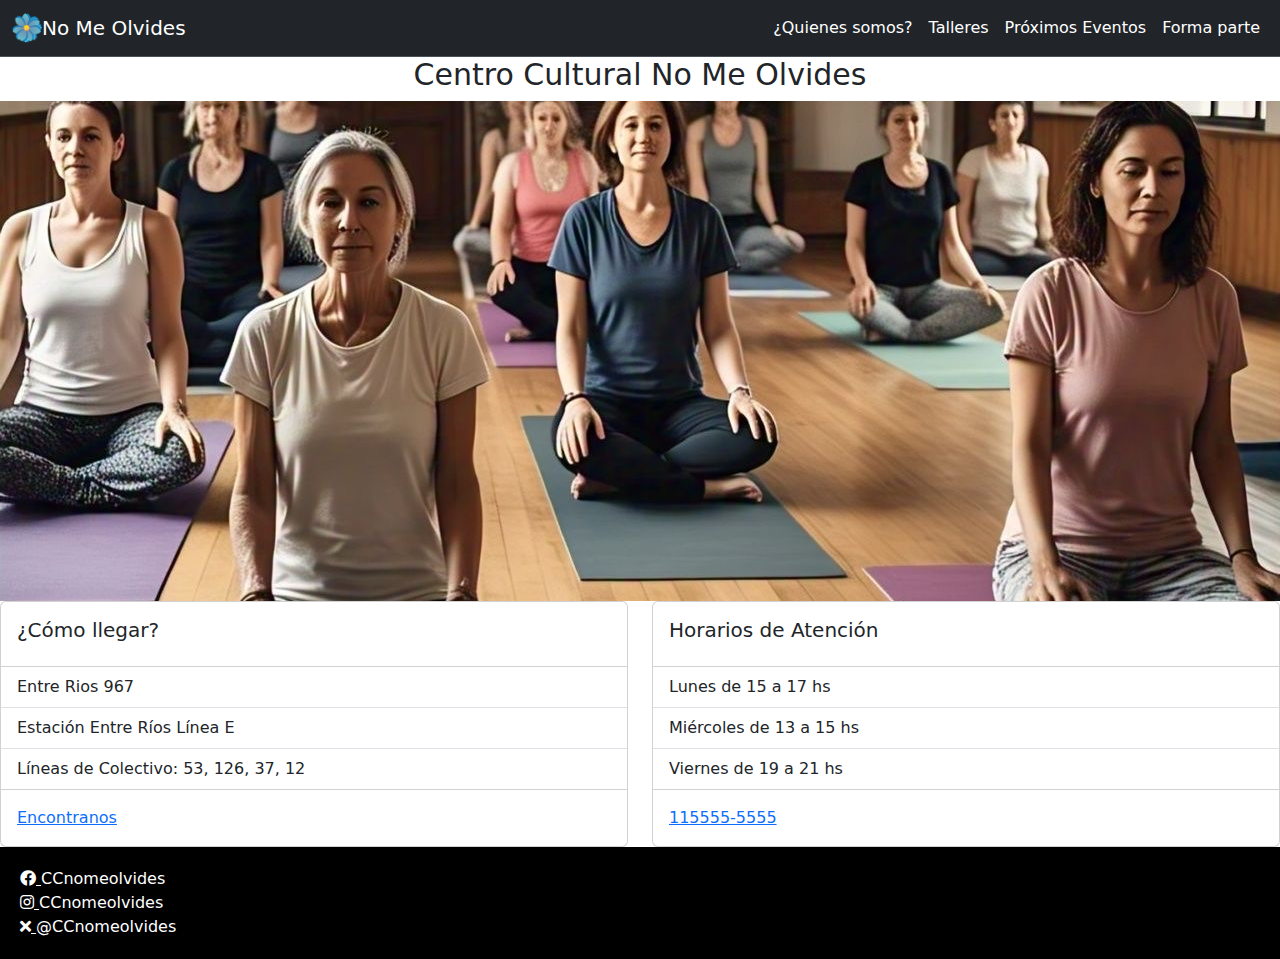
==== index.html @ 56419483 "modificaciones index" ====
<!DOCTYPE html>
<html lang="en">

<head>
    <meta charset="UTF-8">
    <meta name="viewport" content="width=device-width, initial-scale=1.0">
    <title>Centro Cultural No Me Olvides</title>
    <link rel="stylesheet" href="./styles/style.css">
    <link rel="stylesheet" href="https://cdnjs.cloudflare.com/ajax/libs/font-awesome/5.15.4/css/all.min.css">
    <link href="https://cdn.jsdelivr.net/npm/bootstrap@5.3.3/dist/css/bootstrap.min.css" rel="stylesheet"
        integrity="sha384-QWTKZyjpPEjISv5WaRU9OFeRpok6YctnYmDr5pNlyT2bRjXh0JMhjY6hW+ALEwIH" crossorigin="anonymous">
</head>

<body>
    <header>
        <nav class="navbar navbar-expand-md bg-dark border-bottom border-body" data-bs-theme="dark">
            <div class="container-fluid">
                <img src="./images/logo2.png" width="30" height="30" alt="Logo no me Olvides">
                <a class="navbar-brand" href="./index.html">No Me Olvides</a>
                <button class="navbar-toggler" type="button" data-bs-toggle="collapse"
                    data-bs-target="#navbarSupportedContent" aria-controls="navbarSupportedContent"
                    aria-expanded="false" aria-label="Toggle navigation">
                    <span class="navbar-toggler-icon"></span>
                </button>
                <div class="collapse navbar-collapse" id="navbarSupportedContent">
                    <ul class="navbar-nav ms-auto mb-lg-0">
                        <li class="nav-item">
                            <a class="nav-link active" aria-current="page" href="./pages/quienes-somos.html">¿Quienes
                                somos?</a>
                        </li>
                        <li class="nav-item">
                            <a class="nav-link active" aria-current="page" href="./pages/talleres.html">Talleres</a>
                        </li>
                        <li class="nav-item">
                            <a class="nav-link active" aria-current="page" href="./pages/proximos-eventos.html">Próximos
                                Eventos</a>
                        </li>
                        <li class="nav-item">
                            <a class="nav-link active" aria-current="page" href="./pages/formaparte.html">Forma
                                parte</a>
                        </li>
                    </ul>
                </div>
            </div>
        </nav>
    </header>
    <main>
        <h1 class="generic-tittle">Centro Cultural No Me Olvides</h1>
        <section class="actividades">
            <div id="carouselExampleSlidesOnly" class="carousel slide" data-bs-ride="carousel">
                <div class="carousel-inner">
                    <div class="carousel-item active">
                        <img src="./images/yoga.talleres.jpeg" class="d-block w-100" alt="clase de yoga">
                    </div>
                    <div class="carousel-item">
                        <img src="./images/guitarra.talleres.jpeg" class="d-block w-100" alt="clase de guitarra">
                    </div>
                    <div class="carousel-item">
                        <img src="./images/salsa.talleres.jpeg" class="d-block w-100" alt="clase de salsa">
                    </div>
                </div>
            </div>
        </section>
        <section class="row">
            <div class="col-md-6 col-sm-12">
                <div class="card">
                    <div class="card-body">
                        <h5 class="card-title">¿Cómo llegar?</h5>
                    </div>
                    <ul class="list-group list-group-flush">
                        <li class="list-group-item">Entre Rios 967</li>
                        <li class="list-group-item">Estación Entre Ríos Línea E</li>
                        <li class="list-group-item">Líneas de Colectivo: 53, 126, 37, 12</li>
                    </ul>
                    <div class="card-body">
                        <a href="https://www.google.com/maps/place/Av.+Entre+R%C3%ADos+967,+C1080ABD+Cdad.+Aut%C3%B3noma+de+Buenos+Aires/@-34.619776,-58.3964162,17z/data=!3m1!4b1!4m6!3m5!1s0x95bccadf8222f683:0xbd8847dc06789f22!8m2!3d-34.6197805!4d-58.3918028!16s%2Fg%2F11c5pr6v12?entry=ttu&g_ep=EgoyMDI1MDIyNi4xIKXMDSoASAFQAw%3D%3D"
                            target="_blank" class="card-link">Encontranos</a>
                    </div>
                </div>
            </div>
            <div class="col-md-6 col-sm-12">
                <div class="card">
                    <div class="card-body">
                        <h5 class="card-title">Horarios de Atención</h5>
                    </div>
                    <ul class="list-group list-group-flush">
                        <li class="list-group-item">Lunes de 15 a 17 hs</li>
                        <li class="list-group-item">Miércoles de 13 a 15 hs</li>
                        <li class="list-group-item">Viernes de 19 a 21 hs</li>
                    </ul>
                    <div class="card-body">
                        <a target="_blank" href="tel:+5491155555555">115555-5555</a>
                    </div>
                </div>
            </div>
        </section>

    </main>
    <footer class="footer">
        <div class="redes">
            <div><a class="icons" href="https://www.facebook.com/CCnomeolvides/" target="_blank">
                    <i class="fab fa-facebook"></i> <!-- Ícono de Facebook -->
                </a><span>CCnomeolvides</span></div>
            <div><a class="icons" href="https://www.instagram.com/CCnomeolvides/" target="_blank">
                    <i class="fab fa-instagram"></i> 
                </a><span>CCnomeolvides</span></div>
            <div><a class="icons" href="https://www.x.com/CCnomeolvides/" target="_blank">
                    <i class="fas fa-times"></i> 
                </a><span>@CCnomeolvides</span></div>
        </div>
    </footer>
    <script src="https://cdn.jsdelivr.net/npm/bootstrap@5.3.3/dist/js/bootstrap.bundle.min.js"
        integrity="sha384-YvpcrYf0tY3lHB60NNkmXc5s9fDVZLESaAA55NDzOxhy9GkcIdslK1eN7N6jIeHz"
        crossorigin="anonymous"></script>
</body>
</html>
---- styles/style.css ----
.header{
    display: flex;
    flex-direction: row;
    width: 100%
}
.menu{
    display: flex;
    flex-direction: row;
    list-style: none;
    width: 100%;
}

.actividades .carousel-item img {
    max-height: 500px;
    width: 100%; 
    object-fit: cover;
    }

/* cambiar, fue la única manera que encontré de separar los items */
.item{
    margin-right: 150px;

}
/* flex-grow para que ocupe toda la pantalla*/
.navigation{
    display: flex;
    background-color: black;
    align-items: center;
    width: 100%;
    justify-content: space-between;


}

.imagen{
    width: 50%;
}

h1{
    text-align: center;
    color:black
    padding-top 30px;
    font-size: 40px;
}



@keyframes fade {
    0% { opacity: 0; }
    10% { opacity: 1; }
    30% { opacity: 1; }
    40% { opacity: 0; }
    100% { opacity: 0; }
}

.item a{
    color: whitesmoke;
    text-decoration:none;
}


/* footer */

.footer{
    display: flex;
    flex-direction: row;
    width: 100%;
    background-color: black;
    color: white;
    justify-content: space-between;
    padding: 10px;
}

.icons{
    list-style: none;
    color: white;
}

.redes{
    padding: 10px 10px 10px 10px;
}

/* fin del footer */

.tituloquienessomos{
    font-size: 40px;
}
#fotocc{
    height: 100%; /* Asegura que el body ocupe toda la altura de la pantalla */
    margin: 0; /* Elimina los márgenes predeterminados */
    display: flex; /* Utiliza flexbox */
    justify-content: center; /* Centra la imagen horizontalmente */
    align-items: center; /* Centra la imagen verticalmente */
    width: 50%; /* La imagen ocupa el 50% del ancho de la pantalla */
    margin-left: 25%;
}
.texto-imagen{
    height: 100%; /* Asegura que el body ocupe toda la altura de la pantalla */
    margin: 0; /* Elimina los márgenes predeterminados */
    width: 50%; /* La imagen ocupa el 50% del ancho de la pantalla */
    margin-left: 25%;  
}

.parrafo{
    font-size: 20px;
    text-align: justify;
}

.titulo2{
    text-transform: capitalize;
}

.separator {
    border-top: 2px dotted #000; /* Línea punteada de 2px de grosor y color negro */
    margin: 20px 0; /* Agregar un margen para separarlo de otros elementos */
  }

  .arteydanza {
    padding: 20px;
  }
  
  /* Contenedor de la lista de talleres */
  .arteydanza ul {
    display: flex; /* Usa flexbox para alinear los elementos en fila */
    justify-content: space-around; /* Espacio entre los elementos de la lista */
    list-style: none; /* Elimina los puntos de la lista */
    padding: 0; /* Elimina el padding por defecto */
  }
  
  /* Estilos para cada taller */
  .arteydanza .talleres {
    width: 30%; /* Define el ancho de cada taller */
    text-align: center; /* Centra el contenido dentro de cada taller */
  }
  
  /* Asegura que las imágenes dentro de los talleres no se desborden */
  .arteydanza .talleres img {
    width: 100%; /* Hace que las imágenes ocupen todo el ancho disponible */
    height: auto; /* Mantiene la proporción de la imagen */
  }
  


.eventos{
    display: flex;
    flex-direction: row;
    width: 50%;
    box-sizing: border-box;
    padding: 10px 10px 10px 10px;
    margin-left: 25%;
}

.fotoseventos{
    width: 100%;

}

.eventos > div{
    display: flex; /* Utiliza flexbox para alinear los elementos en fila */
    justify-content: center;
    align-items: center; /* Alinea verticalmente los elementos */
    border: solid black 3px;
   
}

.imagenevento{
    width: 100%;
}

.parrafoeventos h2{
    text-align: center;
    background-color: #fff;
}

.parrafoeventos p{
    text-align: justify;
    padding: 10px 10px 10px 10px;
    background-color: white;
}

.formaparte{
    margin-left: 25%;
    justify-content: center;
    border: solid black 3px;
    width: 50%;
    background-color: #fff;
    margin-top: 10px;
    margin-bottom: 10px;
}

.generic-tittle{
    font-size: 30px;
}
.dejatumensaje{
    text-align: center;
    font-size: 20px;
    margin-left: 25%;
    width: 50%;
border: solid black 3px;
font-size: 30px;
}
.label{
    color: white;
    background-color: #000;
    width:100%;
    display: flex;
    font-size: 20px;
}

.input{
    color: black;
    background-color: white;
    width:90%;
    display: flex;
    font-size: 20px;
    border: none;

}

.boton-mensaje{
    color: #fff;
    background-color: #000;
    font-size: 15px;
}
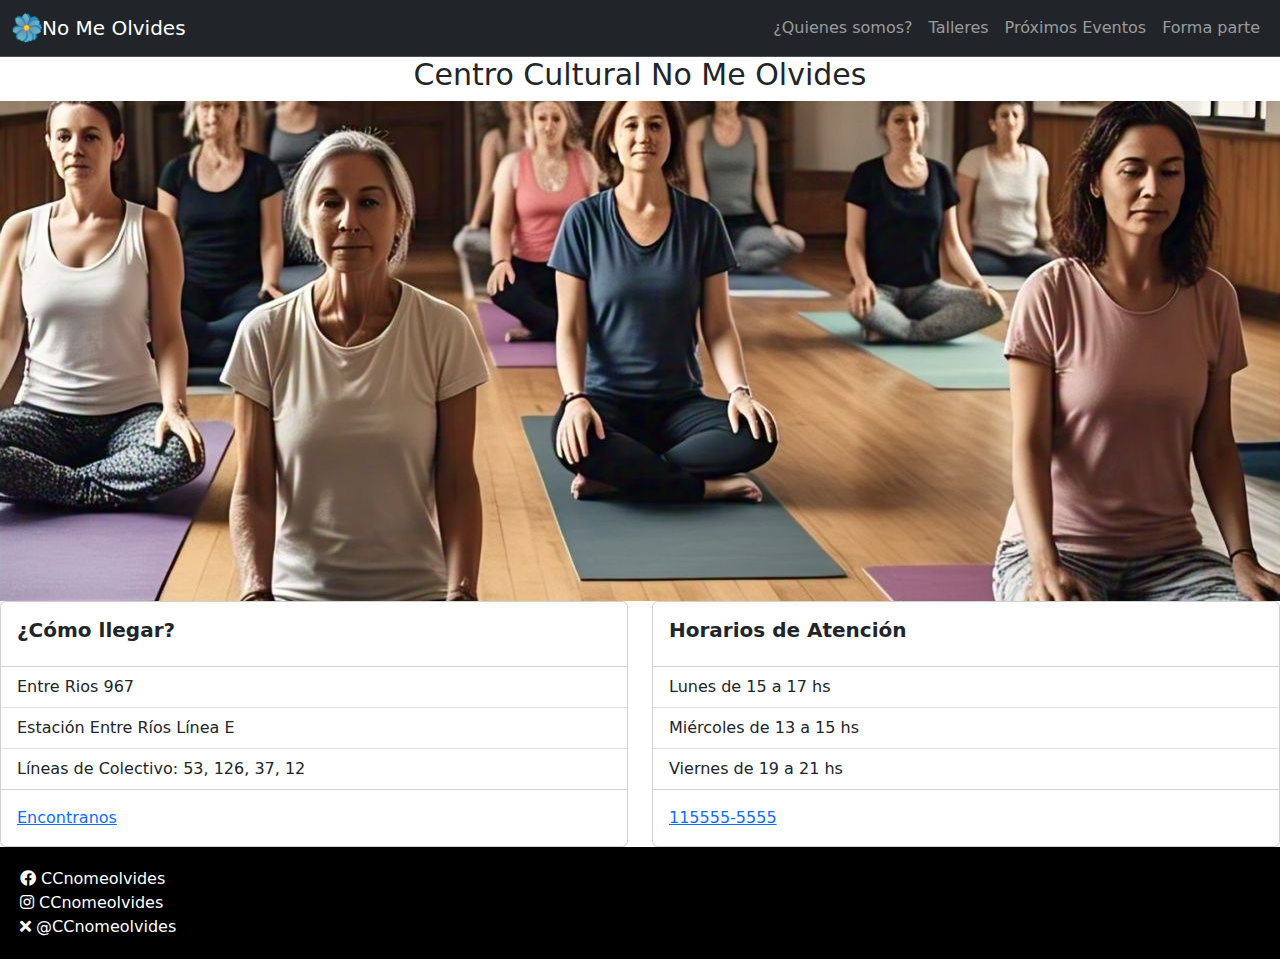
==== commit 8b9bb80d: "modificaciones en talleres" ====
--- a/index.html
+++ b/index.html
@@ -16,7 +16,7 @@
         <nav class="navbar navbar-expand-md bg-dark border-bottom border-body" data-bs-theme="dark">
             <div class="container-fluid">
                 <img src="./images/logo2.png" width="30" height="30" alt="Logo no me Olvides">
-                <a class="navbar-brand" href="./index.html">No Me Olvides</a>
+                <a class="navbar-brand" href="../Primera presentación/index.html">No Me Olvides</a>
                 <button class="navbar-toggler" type="button" data-bs-toggle="collapse"
                     data-bs-target="#navbarSupportedContent" aria-controls="navbarSupportedContent"
                     aria-expanded="false" aria-label="Toggle navigation">
@@ -25,18 +25,18 @@
                 <div class="collapse navbar-collapse" id="navbarSupportedContent">
                     <ul class="navbar-nav ms-auto mb-lg-0">
                         <li class="nav-item">
-                            <a class="nav-link active" aria-current="page" href="./pages/quienes-somos.html">¿Quienes
+                            <a class="nav-link" aria-current="page" href="./pages/quienes-somos.html">¿Quienes
                                 somos?</a>
                         </li>
                         <li class="nav-item">
-                            <a class="nav-link active" aria-current="page" href="./pages/talleres.html">Talleres</a>
+                            <a class="nav-link" aria-current="page" href="./pages/talleres.html">Talleres</a>
                         </li>
                         <li class="nav-item">
-                            <a class="nav-link active" aria-current="page" href="./pages/proximos-eventos.html">Próximos
+                            <a class="nav-link" aria-current="page" href="./pages/proximos-eventos.html">Próximos
                                 Eventos</a>
                         </li>
                         <li class="nav-item">
-                            <a class="nav-link active" aria-current="page" href="./pages/formaparte.html">Forma
+                            <a class="nav-link" aria-current="page" href="./pages/formaparte.html">Forma
                                 parte</a>
                         </li>
                     </ul>
--- a/styles/style.css
+++ b/styles/style.css
@@ -36,7 +36,7 @@
     width: 50%;
 }
 
-h1{
+.generic-tittle{
     text-align: center;
     color:black
     padding-top 30px;
@@ -74,6 +74,7 @@
 .icons{
     list-style: none;
     color: white;
+    text-decoration: none;
 }
 
 .redes{
@@ -115,29 +116,16 @@
     margin: 20px 0; /* Agregar un margen para separarlo de otros elementos */
   }
 
-  .arteydanza {
-    padding: 20px;
-  }
+/* Nuestros talleres */
   
-  /* Contenedor de la lista de talleres */
-  .arteydanza ul {
-    display: flex; /* Usa flexbox para alinear los elementos en fila */
-    justify-content: space-around; /* Espacio entre los elementos de la lista */
-    list-style: none; /* Elimina los puntos de la lista */
-    padding: 0; /* Elimina el padding por defecto */
-  }
-  
-  /* Estilos para cada taller */
-  .arteydanza .talleres {
-    width: 30%; /* Define el ancho de cada taller */
-    text-align: center; /* Centra el contenido dentro de cada taller */
-  }
-  
-  /* Asegura que las imágenes dentro de los talleres no se desborden */
-  .arteydanza .talleres img {
-    width: 100%; /* Hace que las imágenes ocupen todo el ancho disponible */
-    height: auto; /* Mantiene la proporción de la imagen */
-  }
+.card h5 {
+    font-weight: bold;
+}
+
+.card p {
+    text-align: justify;
+}
+
   
 
 
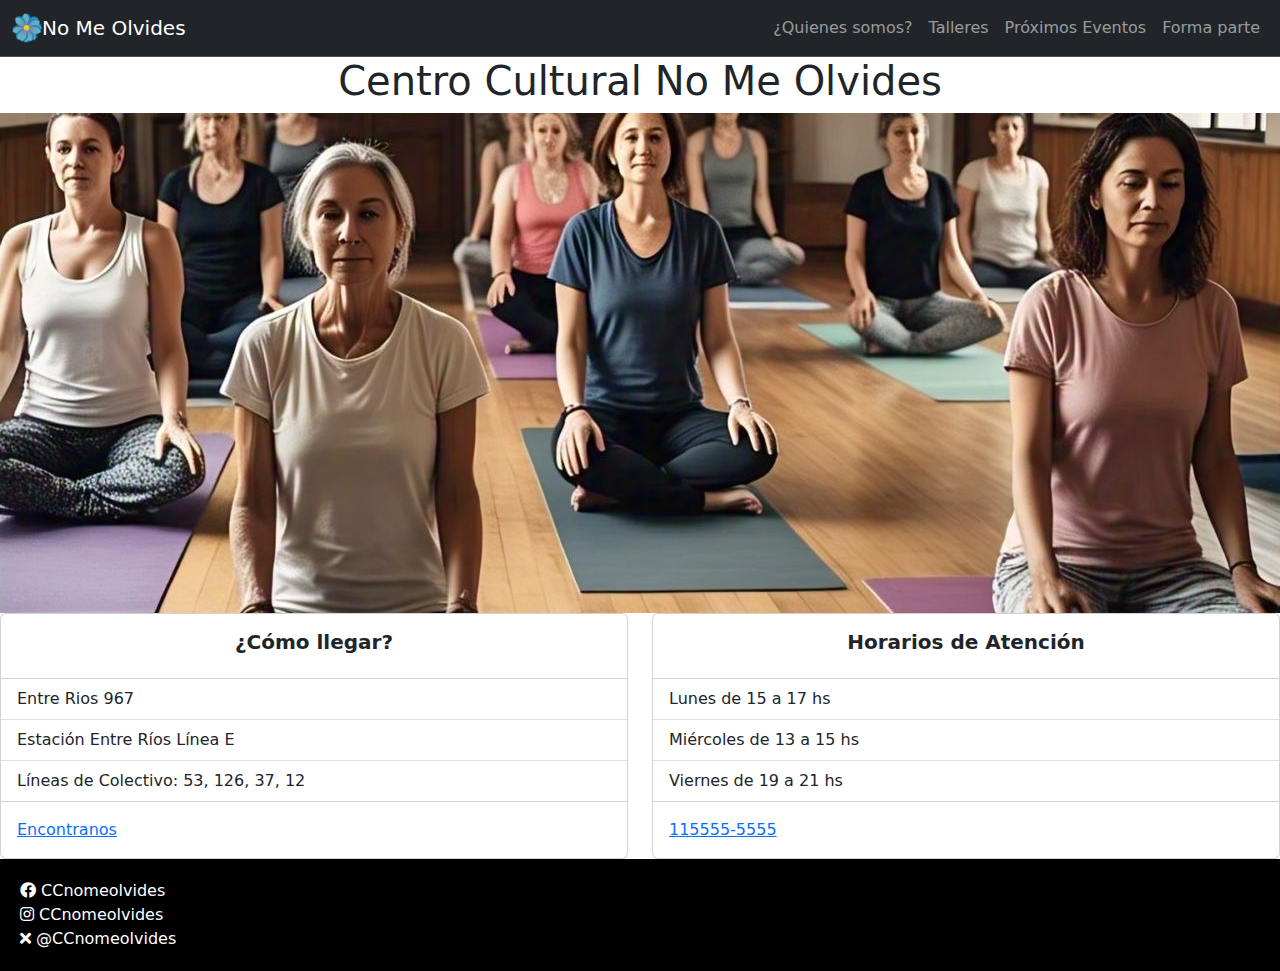
==== commit 11be9b36: "modificaciones menores" ====
--- a/index.html
+++ b/index.html
@@ -16,7 +16,7 @@
         <nav class="navbar navbar-expand-md bg-dark border-bottom border-body" data-bs-theme="dark">
             <div class="container-fluid">
                 <img src="./images/logo2.png" width="30" height="30" alt="Logo no me Olvides">
-                <a class="navbar-brand" href="../Primera presentación/index.html">No Me Olvides</a>
+                <a class="navbar-brand" href="./index.html">No Me Olvides</a>
                 <button class="navbar-toggler" type="button" data-bs-toggle="collapse"
                     data-bs-target="#navbarSupportedContent" aria-controls="navbarSupportedContent"
                     aria-expanded="false" aria-label="Toggle navigation">
--- a/styles/style.css
+++ b/styles/style.css
@@ -1,67 +1,22 @@
-.header{
-    display: flex;
-    flex-direction: row;
-    width: 100%
-}
-.menu{
-    display: flex;
-    flex-direction: row;
-    list-style: none;
-    width: 100%;
-}
-
 .actividades .carousel-item img {
     max-height: 500px;
-    width: 100%; 
+    width: 100%;
     object-fit: cover;
-    }
-
-/* cambiar, fue la única manera que encontré de separar los items */
-.item{
-    margin-right: 150px;
-
-}
-/* flex-grow para que ocupe toda la pantalla*/
-.navigation{
-    display: flex;
-    background-color: black;
-    align-items: center;
-    width: 100%;
-    justify-content: space-between;
-
-
-}
-
-.imagen{
-    width: 50%;
-}
-
-.generic-tittle{
-    text-align: center;
-    color:black
-    padding-top 30px;
+}
+
+
+/* h1 para todos los html */
+
+.generic-tittle {
+    text-align: center;
+    color: black padding-top 30px;
     font-size: 40px;
 }
 
 
-
-@keyframes fade {
-    0% { opacity: 0; }
-    10% { opacity: 1; }
-    30% { opacity: 1; }
-    40% { opacity: 0; }
-    100% { opacity: 0; }
-}
-
-.item a{
-    color: whitesmoke;
-    text-decoration:none;
-}
-
-
 /* footer */
 
-.footer{
+.footer {
     display: flex;
     flex-direction: row;
     width: 100%;
@@ -71,102 +26,185 @@
     padding: 10px;
 }
 
-.icons{
+.icons {
     list-style: none;
     color: white;
     text-decoration: none;
 }
 
-.redes{
+.redes {
     padding: 10px 10px 10px 10px;
 }
 
 /* fin del footer */
 
-.tituloquienessomos{
-    font-size: 40px;
-}
-#fotocc{
-    height: 100%; /* Asegura que el body ocupe toda la altura de la pantalla */
-    margin: 0; /* Elimina los márgenes predeterminados */
-    display: flex; /* Utiliza flexbox */
-    justify-content: center; /* Centra la imagen horizontalmente */
-    align-items: center; /* Centra la imagen verticalmente */
-    width: 50%; /* La imagen ocupa el 50% del ancho de la pantalla */
-    margin-left: 25%;
-}
-.texto-imagen{
-    height: 100%; /* Asegura que el body ocupe toda la altura de la pantalla */
-    margin: 0; /* Elimina los márgenes predeterminados */
-    width: 50%; /* La imagen ocupa el 50% del ancho de la pantalla */
-    margin-left: 25%;  
-}
-
-.parrafo{
+/* quienes somos */
+
+#fotocc {
+    max-height: 500px;
+    object-fit: cover;
+    display: flex;
+    justify-content: center;
+    align-items: center;
+    width: 50%;
+    margin-left: 25%;
+}
+
+.texto-imagen {
+    height: 100%;
+    /* Asegura que el body ocupe toda la altura de la pantalla */
+    margin: 0;
+    /* Elimina los márgenes predeterminados */
+    width: 50%;
+    /* La imagen ocupa el 50% del ancho de la pantalla */
+    margin-left: 25%;
+}
+
+.parrafo {
+    font-size: 12px;
+    text-align: justify;
+}
+
+.titulo2 {
+    text-transform: capitalize;
     font-size: 20px;
-    text-align: justify;
-}
-
-.titulo2{
-    text-transform: capitalize;
+    font-weight: bold;
+
 }
 
 .separator {
-    border-top: 2px dotted #000; /* Línea punteada de 2px de grosor y color negro */
-    margin: 20px 0; /* Agregar un margen para separarlo de otros elementos */
-  }
+    border-top: 2px dotted #000;
+    /* Línea punteada de 2px de grosor y color negro */
+    margin: 20px 0;
+    /* Agregar un margen para separarlo de otros elementos */
+}
+
+/* logro que ocupe la totalidad de la pantalla horizontal para mobile */
+
+@media (max-width: 767px) {
+    .texto-imagen {
+        display: flex;
+        flex-direction: column;
+        width: 100%;
+        margin-left: 0%;
+        padding: 10px;
+    }
+}
+
+/* fotocc está ok */
+@media (max-width: 767px) {
+    #fotocc {
+        display: flex;
+        width: 100%;
+        margin-left: 0%;
+    }
+}
+
 
 /* Nuestros talleres */
-  
+
 .card h5 {
     font-weight: bold;
+    text-align: center;
 }
 
 .card p {
     text-align: justify;
 }
 
-  
-
-
-.eventos{
+/* Fin de nuestros talleres */
+
+/* Próximos eventos */
+
+.eventos {
     display: flex;
     flex-direction: row;
     width: 50%;
     box-sizing: border-box;
-    padding: 10px 10px 10px 10px;
-    margin-left: 25%;
-}
-
-.fotoseventos{
-    width: 100%;
-
-}
-
-.eventos > div{
-    display: flex; /* Utiliza flexbox para alinear los elementos en fila */
+    margin-left: 25%;
+    margin-top: 1%;
+    margin-bottom: 1%;
+
+}
+
+
+
+.fotoseventos {
+    width: 100%;
+
+}
+
+.eventos>div {
     justify-content: center;
-    align-items: center; /* Alinea verticalmente los elementos */
+    align-items: center;
+    /* Alinea verticalmente los elementos */
     border: solid black 3px;
-   
-}
-
-.imagenevento{
-    width: 100%;
-}
-
-.parrafoeventos h2{
+    width: 100%;
+    display: grid;
+    grid-template-columns: 1fr 2fr;
+
+}
+
+div.parrafoeventos {
+    display: flex;
+    flex-direction: column;
+}
+
+.imagenevento {
+    width: 100%;
+}
+
+.parrafoeventos h2 {
     text-align: center;
     background-color: #fff;
-}
-
-.parrafoeventos p{
+    display: flex;
+    flex-direction: column;
+    font-size: 3vw;
+    font-weight: bolder;
+
+}
+
+.parrafoeventos p {
     text-align: justify;
     padding: 10px 10px 10px 10px;
     background-color: white;
-}
-
-.formaparte{
+    font-size: 1.25vw;
+
+
+}
+
+@media (max-width: 767px) {
+    .eventos {
+        display: flex;
+        flex-direction: column;
+        width: 100%;
+        margin-left: 0%;
+        padding: 10px;
+    }
+
+    .parrafoeventos p {
+        text-align: justify;
+        padding: 5px 5px 5px 5px;
+        background-color: white;
+        font-size: 3vw;
+    }
+
+    .parrafoeventos h2 {
+        text-align: center;
+        background-color: #fff;
+        font-size: 3vh;
+        font-weight: bolder;
+        margin-bottom: 0.2rem;
+    }
+
+}
+
+/* Fin de próximos eventos */
+
+/* Inicio Formá parte */
+
+
+.formaparte {
     margin-left: 25%;
     justify-content: center;
     border: solid black 3px;
@@ -176,36 +214,35 @@
     margin-bottom: 10px;
 }
 
-.generic-tittle{
+
+.dejatumensaje {
+    text-align: center;
+    font-size: 10px;
+    margin-left: 25%;
+    width: 50%;
+    border: solid black 3px;
     font-size: 30px;
 }
-.dejatumensaje{
-    text-align: center;
-    font-size: 20px;
-    margin-left: 25%;
-    width: 50%;
-border: solid black 3px;
-font-size: 30px;
-}
-.label{
+
+.label {
     color: white;
     background-color: #000;
-    width:100%;
+    width: 100%;
     display: flex;
     font-size: 20px;
 }
 
-.input{
+.input {
     color: black;
     background-color: white;
-    width:90%;
+    width: 90%;
     display: flex;
     font-size: 20px;
     border: none;
 
 }
 
-.boton-mensaje{
+.boton-mensaje {
     color: #fff;
     background-color: #000;
     font-size: 15px;
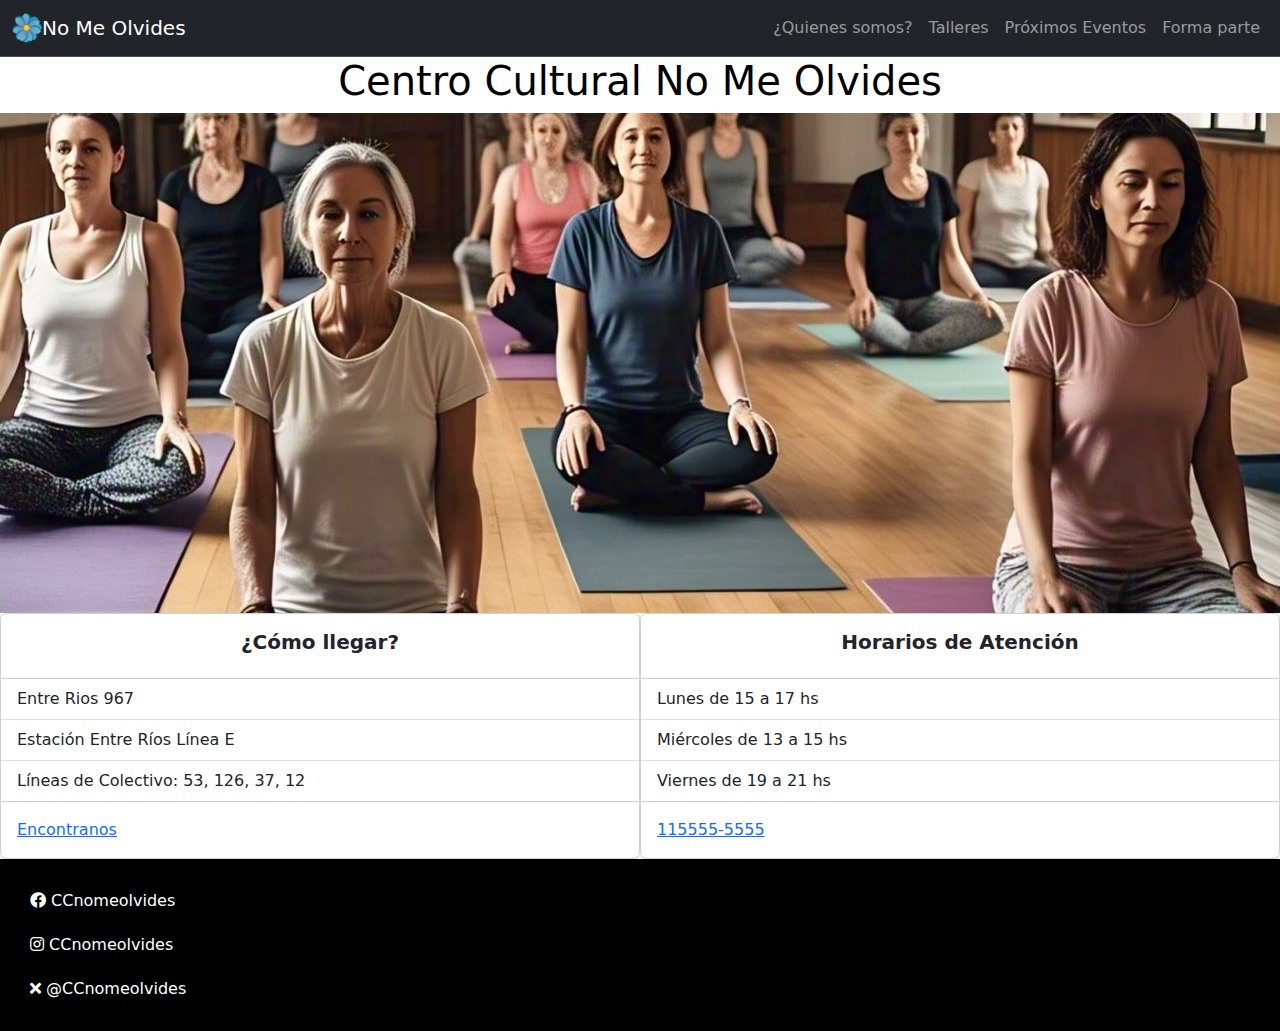
==== commit a7eb153d: "sass" ====
--- a/index.html
+++ b/index.html
@@ -5,7 +5,7 @@
     <meta charset="UTF-8">
     <meta name="viewport" content="width=device-width, initial-scale=1.0">
     <title>Centro Cultural No Me Olvides</title>
-    <link rel="stylesheet" href="./styles/style.css">
+    <link rel="stylesheet" href="./style.css">
     <link rel="stylesheet" href="https://cdnjs.cloudflare.com/ajax/libs/font-awesome/5.15.4/css/all.min.css">
     <link href="https://cdn.jsdelivr.net/npm/bootstrap@5.3.3/dist/css/bootstrap.min.css" rel="stylesheet"
         integrity="sha384-QWTKZyjpPEjISv5WaRU9OFeRpok6YctnYmDr5pNlyT2bRjXh0JMhjY6hW+ALEwIH" crossorigin="anonymous">
@@ -61,35 +61,37 @@
                 </div>
             </div>
         </section>
-        <section class="row">
-            <div class="col-md-6 col-sm-12">
-                <div class="card">
-                    <div class="card-body">
-                        <h5 class="card-title">¿Cómo llegar?</h5>
-                    </div>
-                    <ul class="list-group list-group-flush">
-                        <li class="list-group-item">Entre Rios 967</li>
-                        <li class="list-group-item">Estación Entre Ríos Línea E</li>
-                        <li class="list-group-item">Líneas de Colectivo: 53, 126, 37, 12</li>
-                    </ul>
-                    <div class="card-body">
-                        <a href="https://www.google.com/maps/place/Av.+Entre+R%C3%ADos+967,+C1080ABD+Cdad.+Aut%C3%B3noma+de+Buenos+Aires/@-34.619776,-58.3964162,17z/data=!3m1!4b1!4m6!3m5!1s0x95bccadf8222f683:0xbd8847dc06789f22!8m2!3d-34.6197805!4d-58.3918028!16s%2Fg%2F11c5pr6v12?entry=ttu&g_ep=EgoyMDI1MDIyNi4xIKXMDSoASAFQAw%3D%3D"
-                            target="_blank" class="card-link">Encontranos</a>
+        <section class="container-fluid g-0">
+            <div class="row g-0">
+                <div class="col-md-6 col-sm-12">
+                    <div class="card">
+                        <div class="card-body">
+                            <h5 class="card-title">¿Cómo llegar?</h5>
+                        </div>
+                        <ul class="list-group list-group-flush">
+                            <li class="list-group-item">Entre Rios 967</li>
+                            <li class="list-group-item">Estación Entre Ríos Línea E</li>
+                            <li class="list-group-item">Líneas de Colectivo: 53, 126, 37, 12</li>
+                        </ul>
+                        <div class="card-body">
+                            <a href="https://www.google.com/maps/place/Av.+Entre+R%C3%ADos+967,+C1080ABD+Cdad.+Aut%C3%B3noma+de+Buenos+Aires/@-34.619776,-58.3964162,17z/data=!3m1!4b1!4m6!3m5!1s0x95bccadf8222f683:0xbd8847dc06789f22!8m2!3d-34.6197805!4d-58.3918028!16s%2Fg%2F11c5pr6v12?entry=ttu&g_ep=EgoyMDI1MDIyNi4xIKXMDSoASAFQAw%3D%3D"
+                                target="_blank" class="card-link">Encontranos</a>
+                        </div>
                     </div>
                 </div>
-            </div>
-            <div class="col-md-6 col-sm-12">
-                <div class="card">
-                    <div class="card-body">
-                        <h5 class="card-title">Horarios de Atención</h5>
-                    </div>
-                    <ul class="list-group list-group-flush">
-                        <li class="list-group-item">Lunes de 15 a 17 hs</li>
-                        <li class="list-group-item">Miércoles de 13 a 15 hs</li>
-                        <li class="list-group-item">Viernes de 19 a 21 hs</li>
-                    </ul>
-                    <div class="card-body">
-                        <a target="_blank" href="tel:+5491155555555">115555-5555</a>
+                <div class="col-md-6 col-sm-12">
+                    <div class="card">
+                        <div class="card-body">
+                            <h5 class="card-title">Horarios de Atención</h5>
+                        </div>
+                        <ul class="list-group list-group-flush">
+                            <li class="list-group-item">Lunes de 15 a 17 hs</li>
+                            <li class="list-group-item">Miércoles de 13 a 15 hs</li>
+                            <li class="list-group-item">Viernes de 19 a 21 hs</li>
+                        </ul>
+                        <div class="card-body">
+                            <a target="_blank" href="tel:+5491155555555">115555-5555</a>
+                        </div>
                     </div>
                 </div>
             </div>
@@ -102,10 +104,10 @@
                     <i class="fab fa-facebook"></i> <!-- Ícono de Facebook -->
                 </a><span>CCnomeolvides</span></div>
             <div><a class="icons" href="https://www.instagram.com/CCnomeolvides/" target="_blank">
-                    <i class="fab fa-instagram"></i> 
+                    <i class="fab fa-instagram"></i>
                 </a><span>CCnomeolvides</span></div>
             <div><a class="icons" href="https://www.x.com/CCnomeolvides/" target="_blank">
-                    <i class="fas fa-times"></i> 
+                    <i class="fas fa-times"></i>
                 </a><span>@CCnomeolvides</span></div>
         </div>
     </footer>
@@ -113,4 +115,5 @@
         integrity="sha384-YvpcrYf0tY3lHB60NNkmXc5s9fDVZLESaAA55NDzOxhy9GkcIdslK1eN7N6jIeHz"
         crossorigin="anonymous"></script>
 </body>
+
 </html>--- a/style.css
+++ b/style.css
@@ -0,0 +1,236 @@
+@charset "UTF-8";
+footer {
+  display: flex;
+  flex-direction: row;
+  width: 100%;
+  background-color: black;
+  color: white;
+  justify-content: space-between;
+  padding: 10px;
+}
+footer div {
+  padding: 10px 10px 10px 10px;
+}
+footer div div a {
+  list-style: none;
+  color: white;
+  text-decoration: none;
+}
+
+/*index*/
+.actividades .carousel-item img {
+  max-height: 500px;
+  width: 100%;
+  object-fit: cover;
+}
+
+/* quienes somos */
+#fotocc {
+  max-height: 500px;
+  object-fit: cover;
+  display: flex;
+  justify-content: center;
+  align-items: center;
+  width: 50%;
+  margin-left: 25%;
+}
+
+.texto-imagen {
+  height: 100%;
+  margin: 0;
+  width: 50%;
+  margin-left: 25%;
+}
+
+.parrafo {
+  font-size: 12px;
+  text-align: justify;
+}
+
+/*hacer una de títulos*/
+.generic-tittle {
+  text-align: center;
+  color: black;
+  font-size: 40px;
+}
+
+.titulo2 {
+  text-transform: capitalize;
+  font-size: 20px;
+  font-weight: bold;
+}
+
+.separator {
+  border-top: 2px dotted #000;
+  /* Línea punteada de 2px de grosor y color negro */
+  margin: 20px 0;
+  /* Agregar un margen para separarlo de otros elementos */
+}
+
+@media (max-width: 767px) {
+  .texto-imagen {
+    display: flex;
+    flex-direction: column;
+    width: 100%;
+    margin-left: 0%;
+    padding: 10px;
+  }
+}
+/* fotocc está ok */
+@media (max-width: 767px) {
+  #fotocc {
+    display: flex;
+    width: 100%;
+    margin-left: 0%;
+  }
+}
+/* Nuestros talleres */
+.card h5 {
+  font-weight: bold;
+  text-align: center;
+}
+
+.card p {
+  text-align: justify;
+}
+
+/* Fin de nuestros talleres */
+/* Próximos eventos */
+.eventos {
+  display: flex;
+  flex-direction: row;
+  width: 50%;
+  box-sizing: border-box;
+  margin-left: 25%;
+  margin-top: 1%;
+  margin-bottom: 1%;
+}
+
+.fotoseventos {
+  width: 100%;
+}
+
+.eventos > div {
+  justify-content: center;
+  align-items: center;
+  /* Alinea verticalmente los elementos */
+  border: solid black 3px;
+  width: 100%;
+  display: grid;
+  grid-template-columns: 1fr 2fr;
+}
+
+div.parrafoeventos {
+  display: flex;
+  flex-direction: column;
+}
+
+.imagenevento {
+  width: 100%;
+}
+
+.parrafoeventos h2 {
+  text-align: center;
+  background-color: white;
+  display: flex;
+  flex-direction: column;
+  font-size: 3vw;
+  font-weight: bolder;
+}
+
+.parrafoeventos p {
+  text-align: justify;
+  padding: 10px 10px 10px 10px;
+  background-color: white;
+  font-size: 1.25vw;
+}
+
+@media (max-width: 767px) {
+  .eventos {
+    display: flex;
+    flex-direction: column;
+    width: 100%;
+    margin-left: 0%;
+    padding: 10px;
+  }
+  .parrafoeventos p {
+    text-align: justify;
+    padding: 5px 5px 5px 5px;
+    background-color: white;
+    font-size: 3vw;
+  }
+  .parrafoeventos h2 {
+    text-align: center;
+    background-color: white;
+    font-size: 3vh;
+    font-weight: bolder;
+    margin-bottom: 0.2rem;
+  }
+}
+/* Fin de próximos eventos */
+/* Inicio Formá parte */
+/*ver como queda*/
+.formaparte {
+  color: black;
+  background-color: white;
+  display: inherit;
+  margin-left: 25%;
+  justify-content: center;
+  width: 50%;
+  margin-top: 10px;
+  margin-bottom: 10px;
+}
+
+.dejatumensaje {
+  margin-left: 25%;
+  width: 50%;
+  font-size: 30px;
+  font-weight: bold;
+}
+
+.label {
+  color: black;
+  background-color: white;
+  display: flex;
+  width: 100%;
+  font-size: 20px;
+  font-weight: bold;
+}
+
+.input {
+  color: black;
+  background-color: white;
+  display: flex;
+  width: 100%;
+  font-size: 20px;
+}
+
+.enviar-mensaje {
+  color: white;
+  background-color: black;
+  font-size: 15px;
+  margin-top: 10px;
+}
+
+.red {
+  color: red;
+}
+
+@media (max-width: 767px) {
+  .formaparte {
+    display: flex;
+    flex-direction: column;
+    width: 100%;
+    margin-left: 0%;
+    padding: 10px;
+  }
+  .dejatumensaje {
+    margin-left: 0%;
+    width: 100%;
+    font-size: 30px;
+    font-weight: bold;
+    display: none;
+  }
+}
+
+/*# sourceMappingURL=style.css.map */
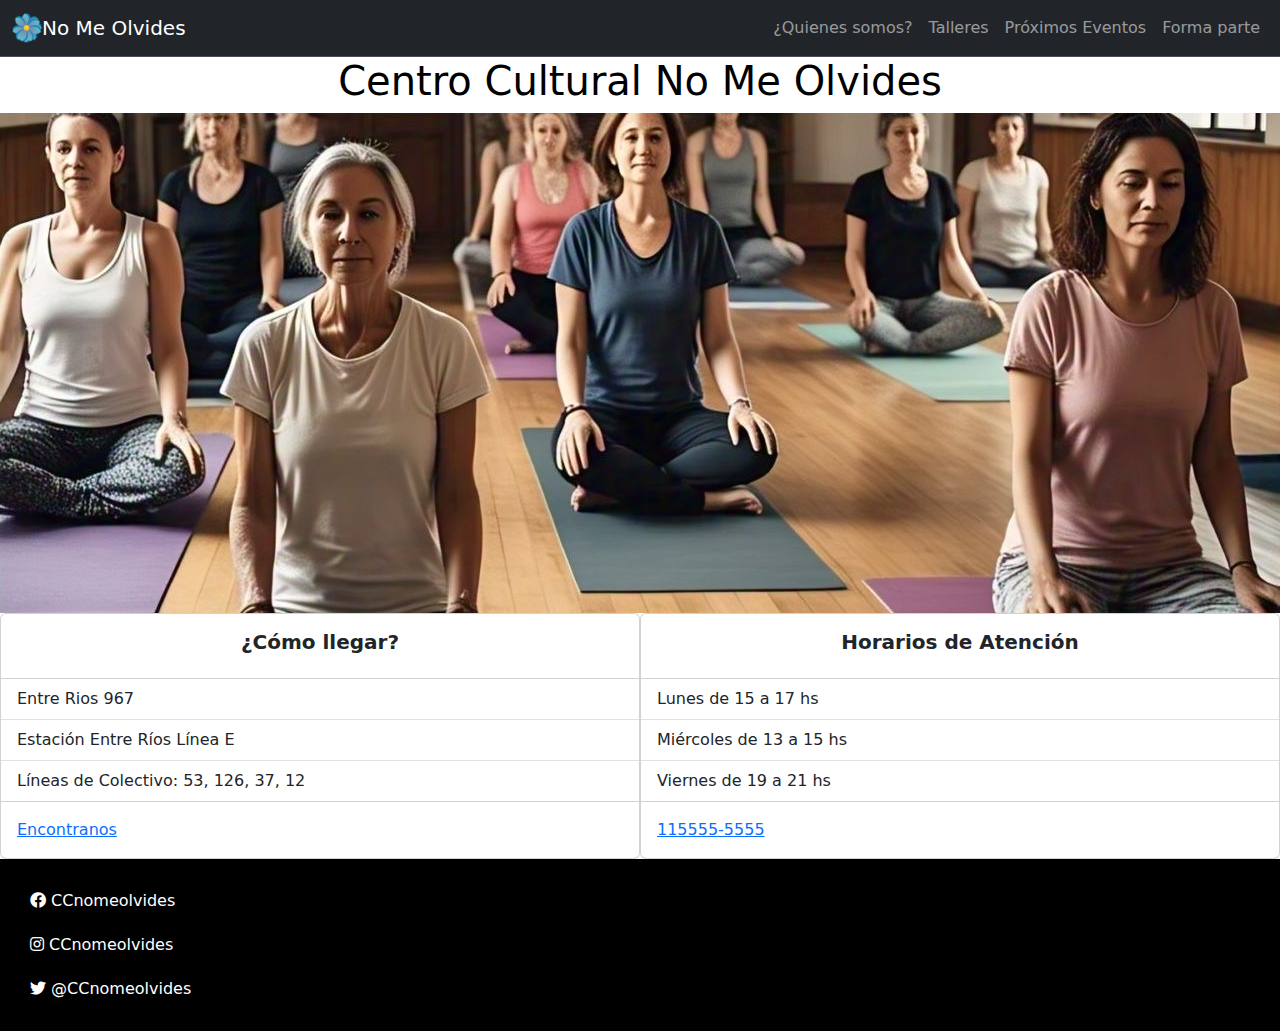
==== commit c154ae92: "animación logo" ====
--- a/index.html
+++ b/index.html
@@ -15,7 +15,7 @@
     <header>
         <nav class="navbar navbar-expand-md bg-dark border-bottom border-body" data-bs-theme="dark">
             <div class="container-fluid">
-                <img src="./images/logo2.png" width="30" height="30" alt="Logo no me Olvides">
+                <img id="logo" src="./images/logo2.png" width="30" height="30" alt="Logo no me Olvides">
                 <a class="navbar-brand" href="./index.html">No Me Olvides</a>
                 <button class="navbar-toggler" type="button" data-bs-toggle="collapse"
                     data-bs-target="#navbarSupportedContent" aria-controls="navbarSupportedContent"
@@ -107,7 +107,7 @@
                     <i class="fab fa-instagram"></i>
                 </a><span>CCnomeolvides</span></div>
             <div><a class="icons" href="https://www.x.com/CCnomeolvides/" target="_blank">
-                    <i class="fas fa-times"></i>
+                <i class="fab fa-twitter"></i>
                 </a><span>@CCnomeolvides</span></div>
         </div>
     </footer>
--- a/style.css
+++ b/style.css
@@ -18,6 +18,8 @@
 }
 
 /*index*/
+
+
 .actividades .carousel-item img {
   max-height: 500px;
   width: 100%;
@@ -232,5 +234,21 @@
     display: none;
   }
 }
+@keyframes rotar {
+  from {
+    transform: rotate(0deg);
+  }
+  to {
+    transform: rotate(360deg);
+  }
+}
+#logo {
+  animation: rotar 10s linear infinite;
+  transition: animation-duration 0.3s ease-in-out;
+}
+
+#logo:hover {
+  animation-duration: 2s;
+}
 
 /*# sourceMappingURL=style.css.map */
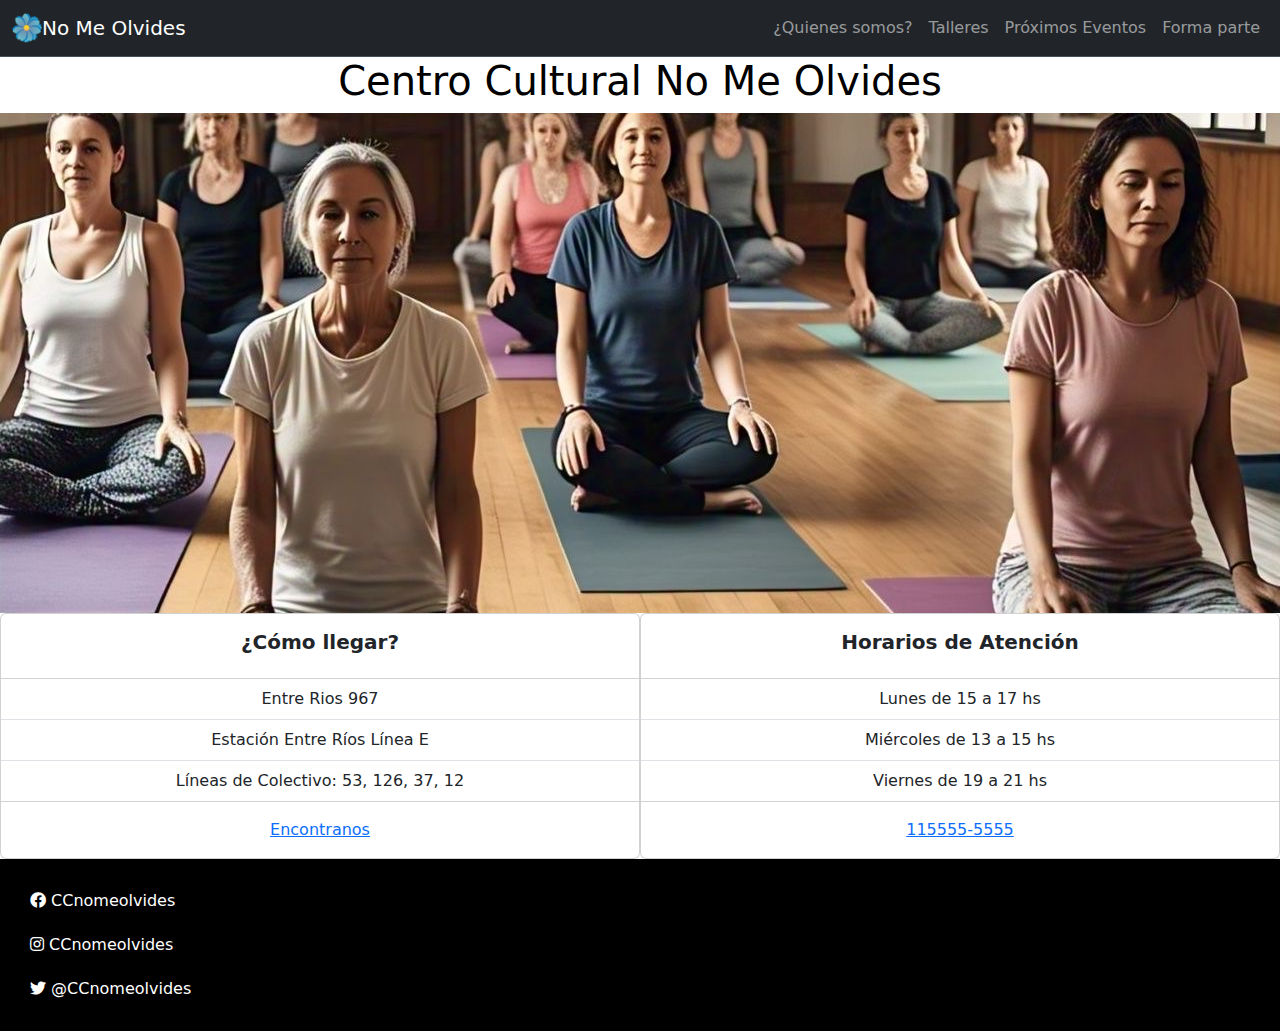
==== commit e2a0dddf: "modificaciones finales" ====
--- a/index.html
+++ b/index.html
@@ -5,7 +5,7 @@
     <meta charset="UTF-8">
     <meta name="viewport" content="width=device-width, initial-scale=1.0">
     <title>Centro Cultural No Me Olvides</title>
-    <link rel="stylesheet" href="./style.css">
+    <link rel="stylesheet" href="./styles/style.css">
     <link rel="stylesheet" href="https://cdnjs.cloudflare.com/ajax/libs/font-awesome/5.15.4/css/all.min.css">
     <link href="https://cdn.jsdelivr.net/npm/bootstrap@5.3.3/dist/css/bootstrap.min.css" rel="stylesheet"
         integrity="sha384-QWTKZyjpPEjISv5WaRU9OFeRpok6YctnYmDr5pNlyT2bRjXh0JMhjY6hW+ALEwIH" crossorigin="anonymous">
--- a/styles/style.css
+++ b/styles/style.css
@@ -0,0 +1,272 @@
+@charset "UTF-8";
+footer {
+  display: flex;
+  flex-direction: row;
+  width: 100%;
+  background-color: black;
+  color: white;
+  justify-content: space-between;
+  padding: 10px;
+}
+footer div {
+  padding: 10px 10px 10px 10px;
+}
+footer div div a {
+  list-style: none;
+  color: white;
+  text-decoration: none;
+}
+
+/*index*/
+.inicio {
+  display: inline-block;
+  margin: 0 0.5rem;
+  animation: bounce; /* referring directly to the animation's @keyframe declaration */
+  animation-duration: 2s; /* don't forget to set a duration! */
+}
+
+.actividades .carousel-item img {
+  max-height: 500px;
+  width: 100%;
+  object-fit: cover;
+}
+
+.card {
+  text-align: center;
+}
+
+.card-border {
+  border: #000 solid 1px !important;
+}
+
+/* quienes somos */
+#fotocc {
+  max-height: 500px;
+  object-fit: cover;
+  display: flex;
+  justify-content: center;
+  align-items: center;
+  width: 50%;
+  margin-left: 25%;
+}
+
+.texto-imagen {
+  height: 100%;
+  margin: 0;
+  width: 50%;
+  margin-left: 25%;
+}
+
+.parrafo {
+  font-size: 1.5rem;
+  text-align: justify;
+}
+
+/*hacer una de títulos*/
+.generic-tittle {
+  color: black;
+  background-color: white;
+  display: inherit;
+  text-align: center;
+}
+
+.titulo2 {
+  text-transform: capitalize;
+  font-size: 2 rem;
+  font-weight: bold;
+}
+
+.preguntas {
+  padding: 10px;
+}
+
+.separator {
+  border-top: 2px dotted #000;
+  /* Línea punteada de 2px de grosor y color negro */
+  margin: 20px 0;
+  /* Agregar un margen para separarlo de otros elementos */
+}
+
+@media (max-width: 767px) {
+  .texto-imagen {
+    display: flex;
+    flex-direction: column;
+    width: 100%;
+    margin-left: 0%;
+    padding: 10px;
+  }
+}
+/* fotocc está ok */
+@media (max-width: 767px) {
+  #fotocc {
+    display: flex;
+    width: 100%;
+    margin-left: 0%;
+  }
+}
+/* Nuestros talleres */
+.card h5 {
+  font-weight: bold;
+  text-align: center;
+}
+
+.card p {
+  text-align: justify;
+}
+
+/* Fin de nuestros talleres */
+/* Próximos eventos */
+.eventos {
+  display: flex;
+  flex-direction: row;
+  width: 50%;
+  box-sizing: border-box;
+  margin-left: 25%;
+  margin-top: 1%;
+  margin-bottom: 1%;
+}
+
+.fotoseventos {
+  width: 100%;
+}
+
+.eventos > div {
+  justify-content: center;
+  align-items: center;
+  /* Alinea verticalmente los elementos */
+  border: solid black 3px;
+  width: 100%;
+  display: grid;
+  grid-template-columns: 1fr 2fr;
+}
+
+div.parrafoeventos {
+  display: flex;
+  flex-direction: column;
+}
+
+.imagenevento {
+  width: 100%;
+}
+
+.parrafoeventos h2 {
+  text-align: center;
+  background-color: white;
+  display: flex;
+  flex-direction: column;
+  font-size: 3vw;
+  font-weight: bolder;
+}
+
+.parrafoeventos p {
+  text-align: justify;
+  padding: 10px 10px 10px 10px;
+  background-color: white;
+  font-size: 1.25vw;
+}
+
+@media (max-width: 767px) {
+  .eventos {
+    display: flex;
+    flex-direction: column;
+    width: 100%;
+    margin-left: 0%;
+    padding: 10px;
+  }
+  .parrafoeventos p {
+    text-align: justify;
+    padding: 5px 5px 5px 5px;
+    background-color: white;
+    font-size: 3vw;
+  }
+  .parrafoeventos h2 {
+    text-align: center;
+    background-color: white;
+    font-size: 3vh;
+    font-weight: bolder;
+    margin-bottom: 0.2rem;
+  }
+}
+/* Fin de próximos eventos */
+/* Inicio Formá parte */
+/*ver como queda*/
+.formaparte {
+  color: black;
+  background-color: white;
+  display: inherit;
+  margin-left: 25%;
+  justify-content: center;
+  width: 50%;
+  margin-top: 10px;
+  margin-bottom: 10px;
+}
+
+.dejatumensaje {
+  margin-left: 25%;
+  width: 50%;
+  font-size: 30px;
+  font-weight: bold;
+}
+
+.label {
+  color: black;
+  background-color: white;
+  display: flex;
+  width: 100%;
+  font-size: 20px;
+  font-weight: bold;
+}
+
+.input {
+  color: black;
+  background-color: white;
+  display: flex;
+  width: 100%;
+  font-size: 20px;
+}
+
+.enviar-mensaje {
+  color: white;
+  background-color: black;
+  font-size: 15px;
+  margin-top: 10px;
+}
+
+.red {
+  color: red;
+}
+
+@media (max-width: 767px) {
+  .formaparte {
+    display: flex;
+    flex-direction: column;
+    width: 80%;
+    margin: 0 auto;
+    padding: 10px;
+  }
+  .dejatumensaje {
+    margin-left: 0%;
+    width: 100%;
+    font-size: 30px;
+    font-weight: bold;
+    display: none;
+  }
+}
+@keyframes rotar {
+  from {
+    transform: rotate(0deg);
+  }
+  to {
+    transform: rotate(360deg);
+  }
+}
+#logo {
+  animation: rotar 10s linear infinite;
+  transition: animation-duration 0.3s ease-in-out;
+}
+
+#logo:hover {
+  animation-duration: 2s;
+}
+
+/*# sourceMappingURL=style.css.map */
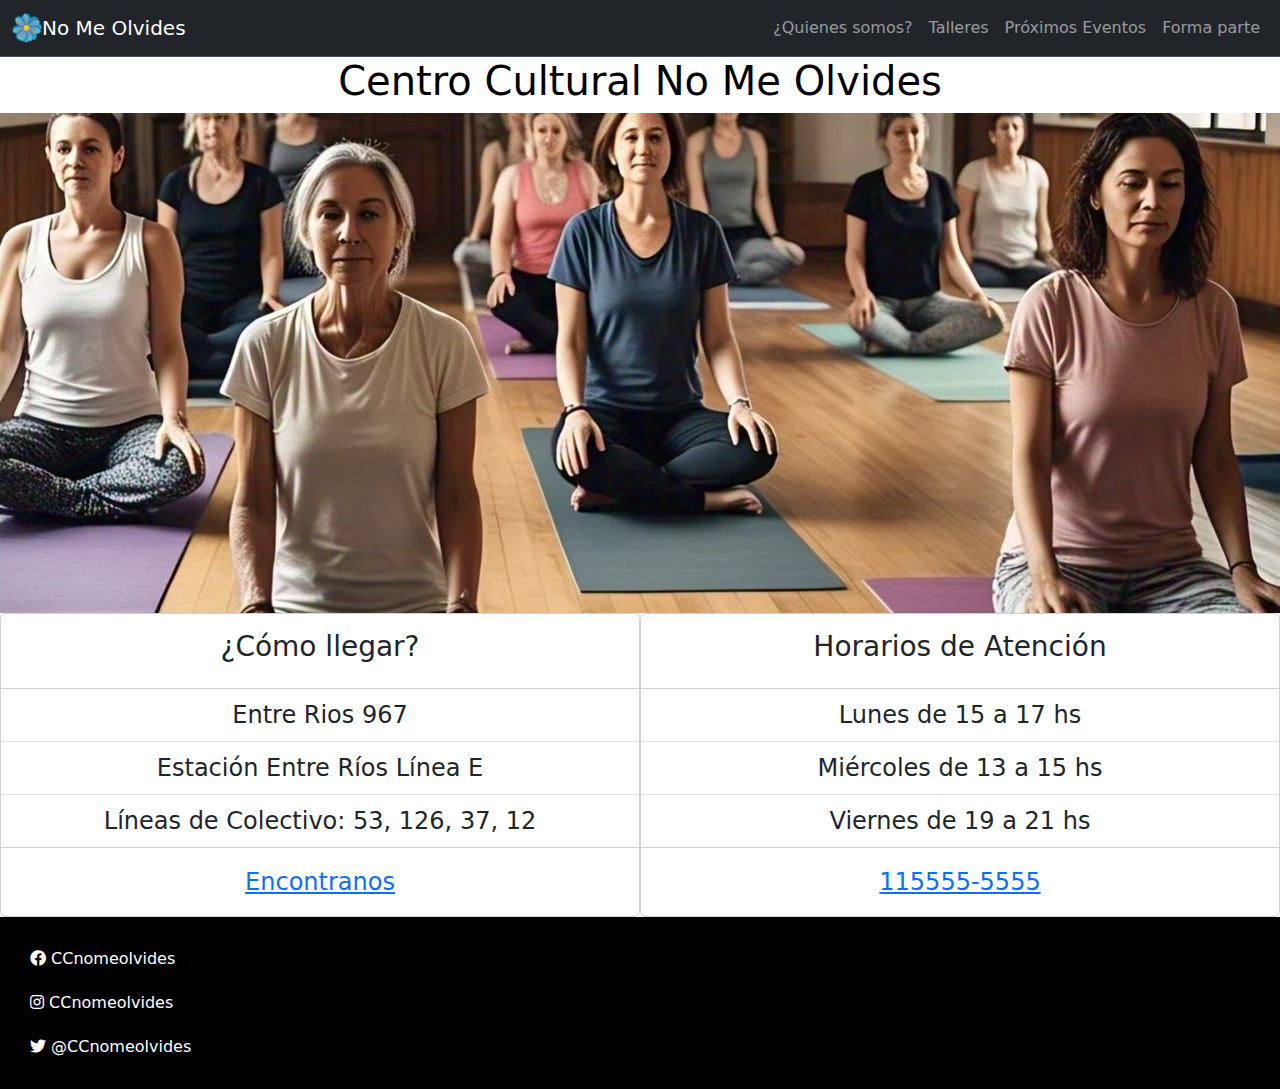
==== commit 32655f9b: "modificaciones index" ====
--- a/index.html
+++ b/index.html
@@ -4,6 +4,7 @@
 <head>
     <meta charset="UTF-8">
     <meta name="viewport" content="width=device-width, initial-scale=1.0">
+    <meta name="description" content="Encontrá el mejor Centro Cutural de San Cristóbal con gran diversidad de actividades">
     <title>Centro Cultural No Me Olvides</title>
     <link rel="stylesheet" href="./styles/style.css">
     <link rel="stylesheet" href="https://cdnjs.cloudflare.com/ajax/libs/font-awesome/5.15.4/css/all.min.css">
@@ -64,9 +65,9 @@
         <section class="container-fluid g-0">
             <div class="row g-0">
                 <div class="col-md-6 col-sm-12">
-                    <div class="card">
+                    <div class="card horario-llegar">
                         <div class="card-body">
-                            <h5 class="card-title">¿Cómo llegar?</h5>
+                            <h3 class="card-title">¿Cómo llegar?</h3>
                         </div>
                         <ul class="list-group list-group-flush">
                             <li class="list-group-item">Entre Rios 967</li>
@@ -80,9 +81,9 @@
                     </div>
                 </div>
                 <div class="col-md-6 col-sm-12">
-                    <div class="card">
+                    <div class="card horario-llegar">
                         <div class="card-body">
-                            <h5 class="card-title">Horarios de Atención</h5>
+                            <h3 class="card-title">Horarios de Atención</h3>
                         </div>
                         <ul class="list-group list-group-flush">
                             <li class="list-group-item">Lunes de 15 a 17 hs</li>
--- a/styles/style.css
+++ b/styles/style.css
@@ -39,6 +39,10 @@
   border: #000 solid 1px !important;
 }
 
+.horario-llegar {
+  font-size: 1.5rem;
+}
+
 /* quienes somos */
 #fotocc {
   max-height: 500px;
